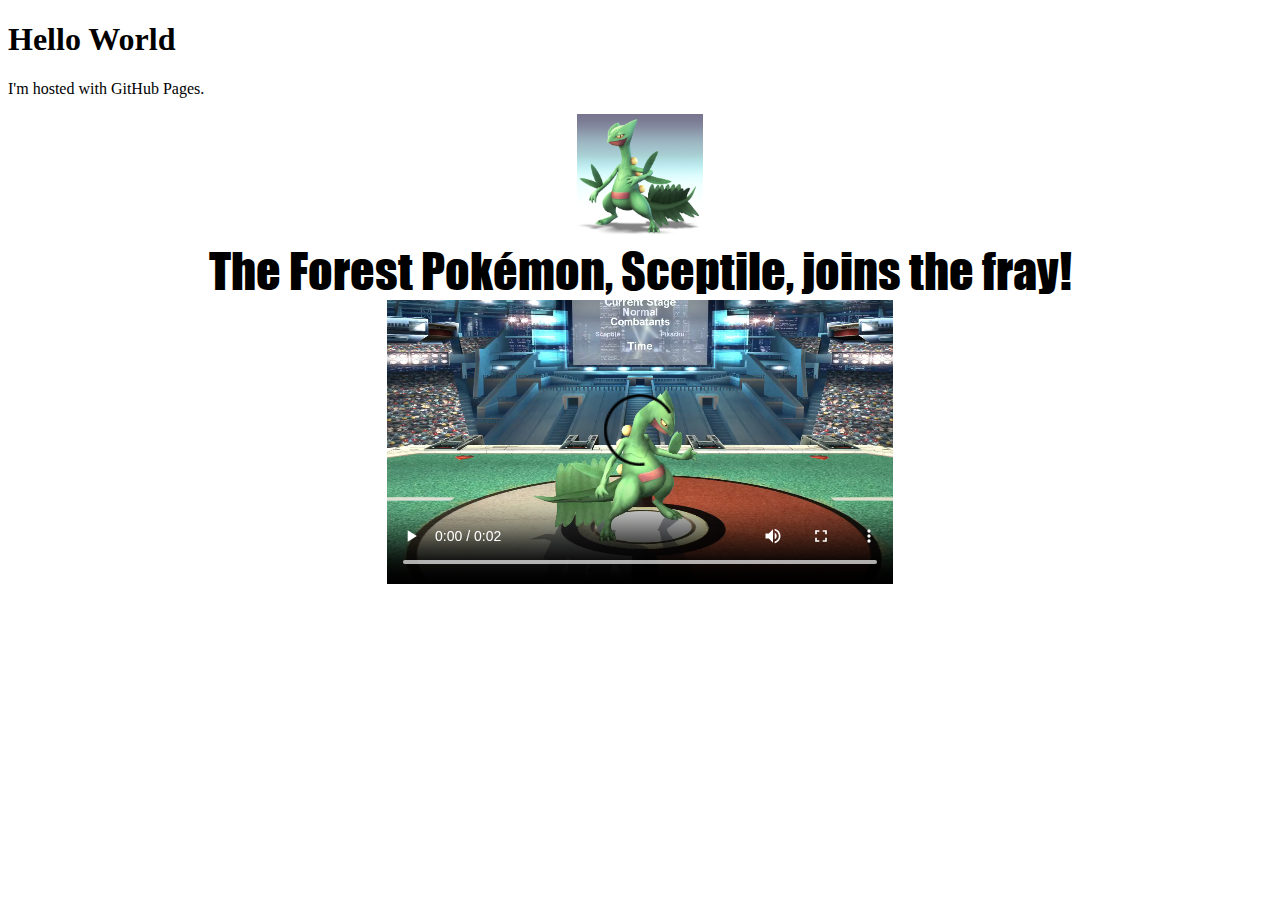
==== index.html @ 3893489d "Image overflow test" ====
<!DOCTYPE html>
<html>
<head>
	<link rel="stylesheet" href="style.css" />
</head>
<body>
<h1>Hello World</h1>
<p>I'm hosted with GitHub Pages.</p>

<img src="Resources/Images/Sceptile Render.png" width="10%" class="center">

<div style="text-align: center;">
	<Font1>The Forest Pokémon, Sceptile, joins the fray!</Font1>
</div>

<video controls loop>
  <source src="Resources/Videos/Idle.mp4" type="video/mp4">
</video>

</body>
</html>
---- style.css ----
@font-face {
	font-family: "Impact";
	src: url("Resources/Fonts/impact.ttf") format("truetype");
}

Font1 {
	font-family: "Impact";
	font-size: 3em;
}

.center {
  display: block;
  margin-left: auto;
  margin-right: auto;
}

video {
  display: block;
  margin: 0 auto;
  width: 40%;
}
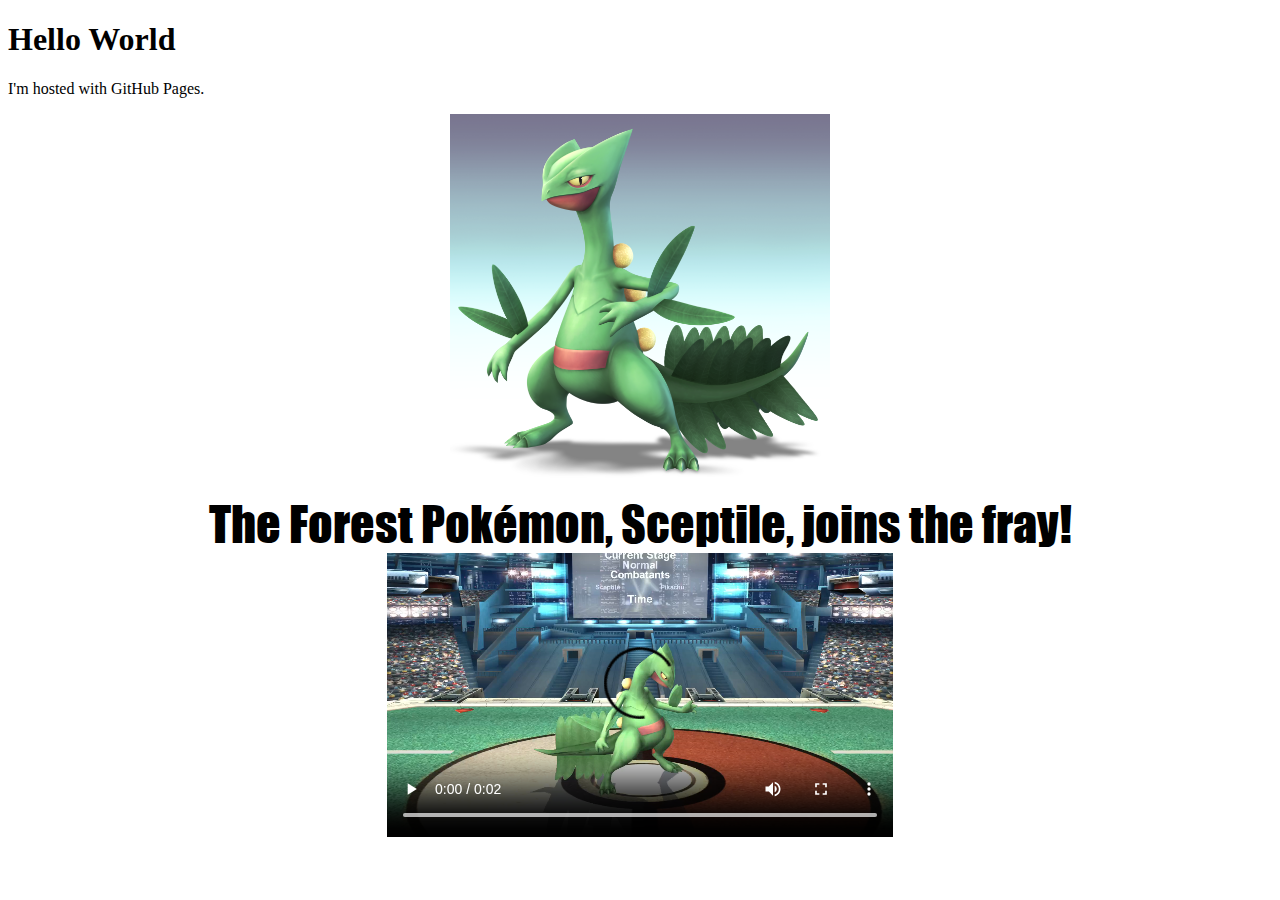
==== commit 03fdeef1: "Revert overflow fix test, will address later." ====
--- a/index.html
+++ b/index.html
@@ -7,7 +7,7 @@
 <h1>Hello World</h1>
 <p>I'm hosted with GitHub Pages.</p>
 
-<img src="Resources/Images/Sceptile Render.png" width="10%" class="center">
+<img src="Resources/Images/Sceptile Render.png" width="30%" class="center">
 
 <div style="text-align: center;">
 	<Font1>The Forest Pokémon, Sceptile, joins the fray!</Font1>
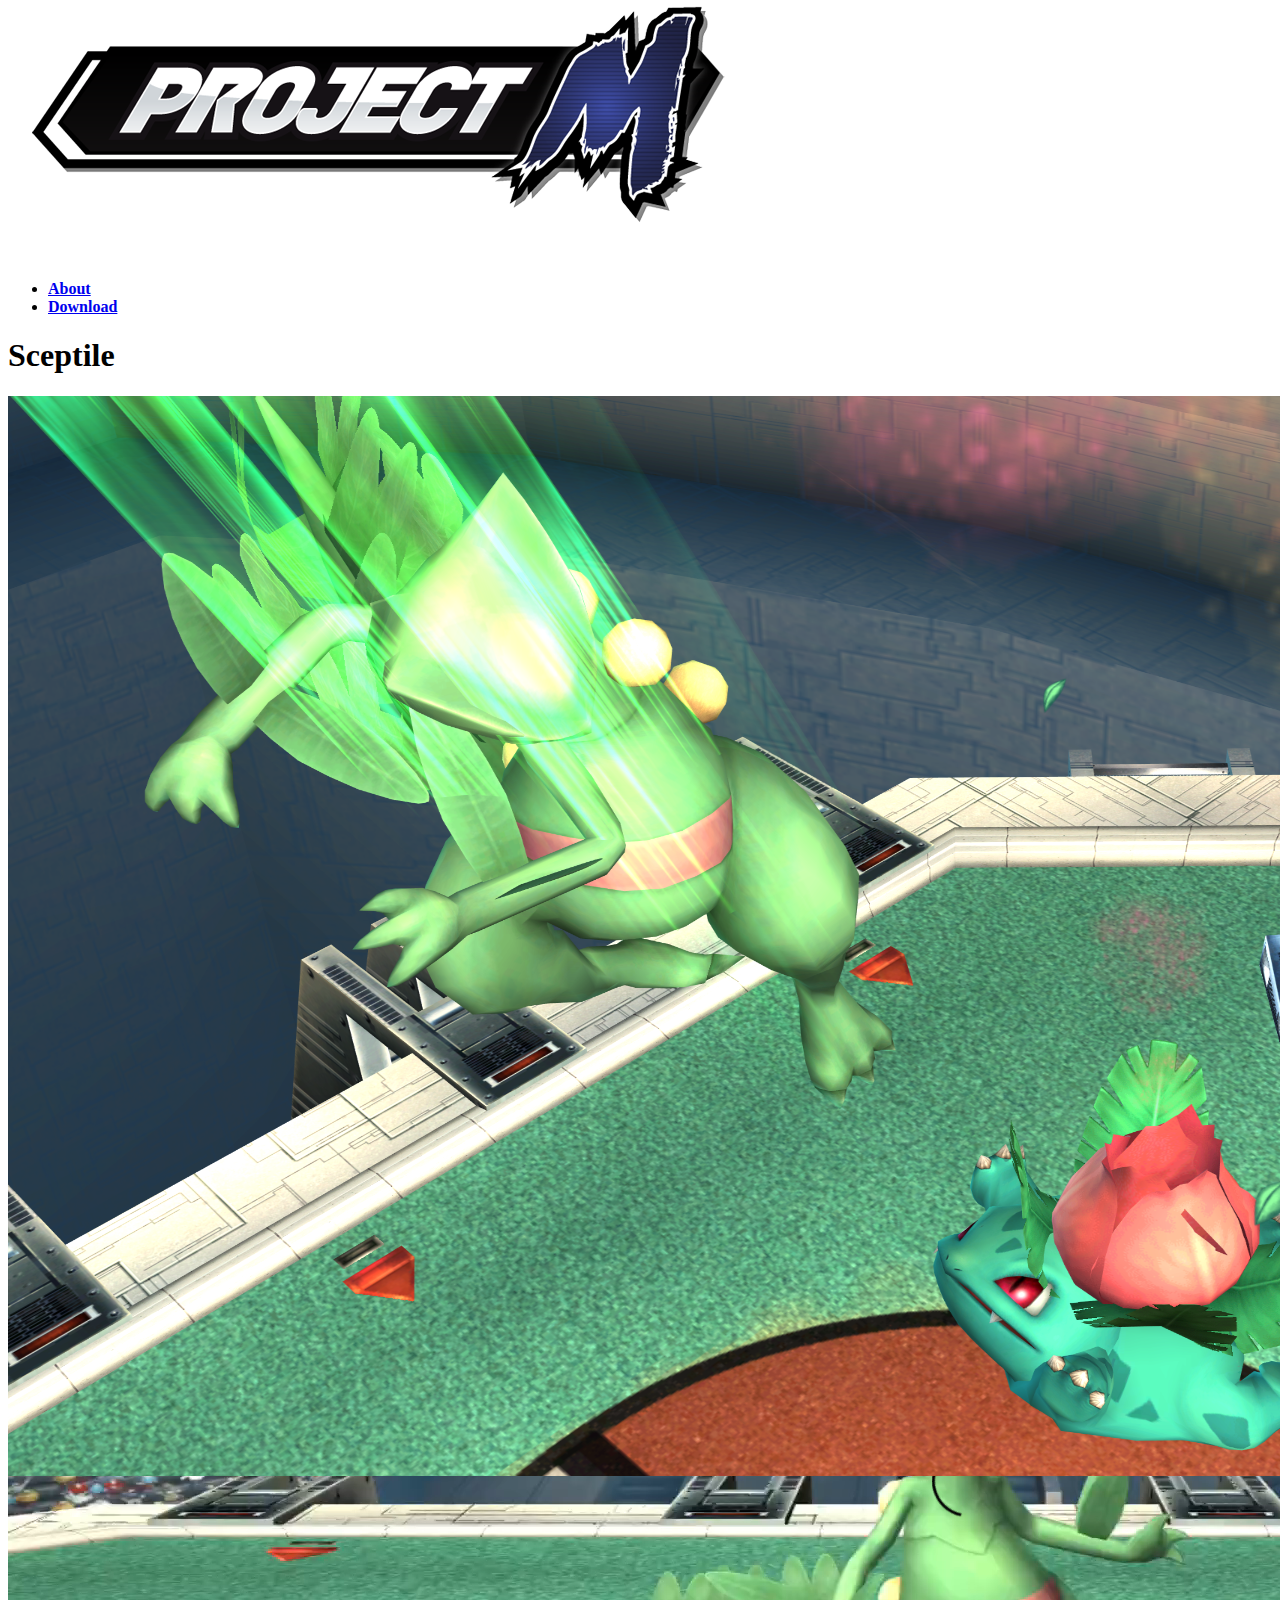
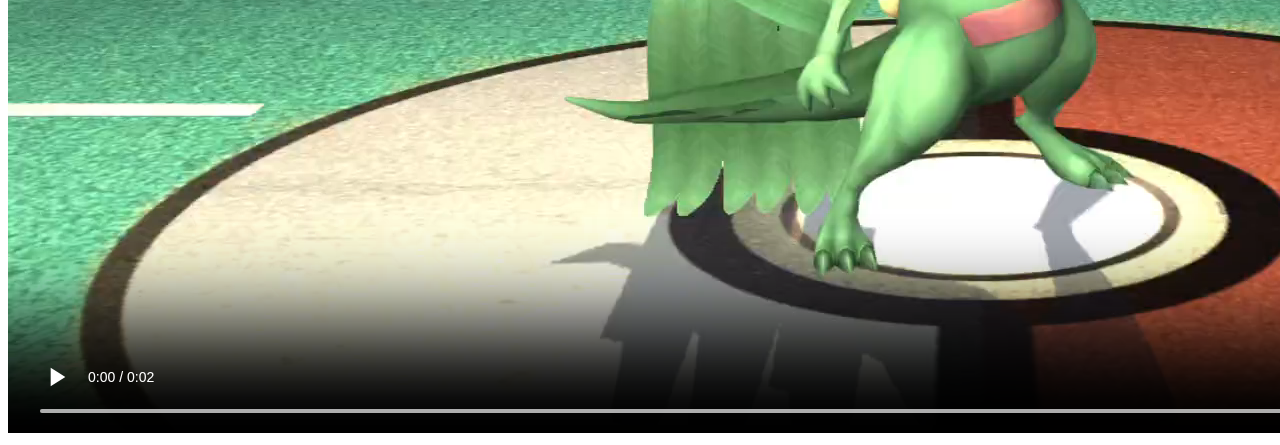
==== commit ff130db4: "Progress. Pushing to check background stuff." ====
--- a/index.html
+++ b/index.html
@@ -1,21 +1,77 @@
 <!DOCTYPE html>
 <html>
 <head>
-	<link rel="stylesheet" href="style.css" />
+	<!-- Sets webpage title + tab icon. -->
+	<title>Project+Ex - Sceptile</title>
+	<link rel="icon" type="image/png" href="Resources/Images/fav-icon.png">
+
+	<!-- Scripts to make certain things work. -->
+	<link rel="stylesheet" href="Resources/style.css" />
+	<script src="Resources/jquery.js.download"></script>
+	<script src="Resources/jquery.cycle.lite.js.download"></script>
 </head>
 <body>
-<h1>Hello World</h1>
-<p>I'm hosted with GitHub Pages.</p>
+<style type="text/css">
+body {
+  margin-top:0 !important;
+  padding-top:0 !important;
+  /*min-width:800px !important;*/
+}
+a{ font-weight:700!important; }
+p{ font-size:1.1rem; line-height:1.3rem; }
+footer p{ font-size:0.85rem!important; }
+</style>
 
-<img src="Resources/Images/Sceptile Render.png" width="30%" class="center">
+	<header style="background-image:url('new.jpg'); background-size:cover;">
+		<div class="logo"><a style="width: 940px;" href="https://KingJigglypuff.github.io/index.html"><img src="Resources/Images/logo2.png" alt="Project+"></a></div>
+	</header><div class="menu_div">
+	<nav class="menu container_12">
+	  <ul>
+				<li><a class="active" href="https://projectmridley.github.io/ridley/index.html">About</a></li>
+				<li><a href="https://projectmridley.github.io/ridley/download.html">Download</a></li>
+			  </ul>
+	</nav>
 
-<div style="text-align: center;">
-	<Font1>The Forest Pokémon, Sceptile, joins the fray!</Font1>
+</div>
+<div class="main" style="background-image:url('mosaic-background-pattern.ffaa776b.webp'); background-size:cover;">
+
+	<div class="container_12">
+	
+		
+		<article class="content char_page grid_12">
+			<h1>Sceptile</h1>
+			<section>
+				<!-- Image sequence for slideshow. -->
+				<div style="margin-top:10px;" id="slideshow0" class="char_slides">
+				
+<img src="Resources/Images/Sceptile Overview 1.png" style="position: absolute; top: 0px; z-index: 3; opacity: 1; display: block;">
+<img src="Resources/Images/Sceptile Overview 2.png" style="position: absolute; top: 0px; z-index: 2; display: none; opacity: 0;">
+<img src="Resources/Images/Sceptile Overview 3.png" style="position: absolute; top: 0px; z-index: 1; display: none; opacity: 0;">
 </div>
 
-<video controls loop>
+<!-- Main render image + Character name (custom font referenced in style.css). -->
+<img src="Resources/Images/Sceptile Render - Glow.png" width="30%" class="center">
+<div style="text-align: center;">
+	<p style="color:white;"><Font1>Sceptile</Font1></p>
+</div>
+
+<!-- Overview text. -->
+<h1 style="margin-top:10px; color:white;">OVERVIEW</h1>
+
+<p style="margin-top:20px; color:white;">The Forest Pokémon, Sceptile, joins the fray! Adding some much needed representation from the Hoenn region, this Pokémon slices through the competition with its swift movements and tree-cutting blades!</p>
+
+<video controls loop class="video">
   <source src="Resources/Videos/Idle.mp4" type="video/mp4">
 </video>
 
+<!-- Slideshow script (requires both jquery files to work). -->
+		<script type="text/javascript">
+			$(document).ready(function() {
+				$("[id^=slideshow]").cycle({
+					fx: 'fade' // choose your transition type, ex: fade, scrollUp, shuffle, etc...
+				});
+			});
+		</script>		
+
 </body>
 </html>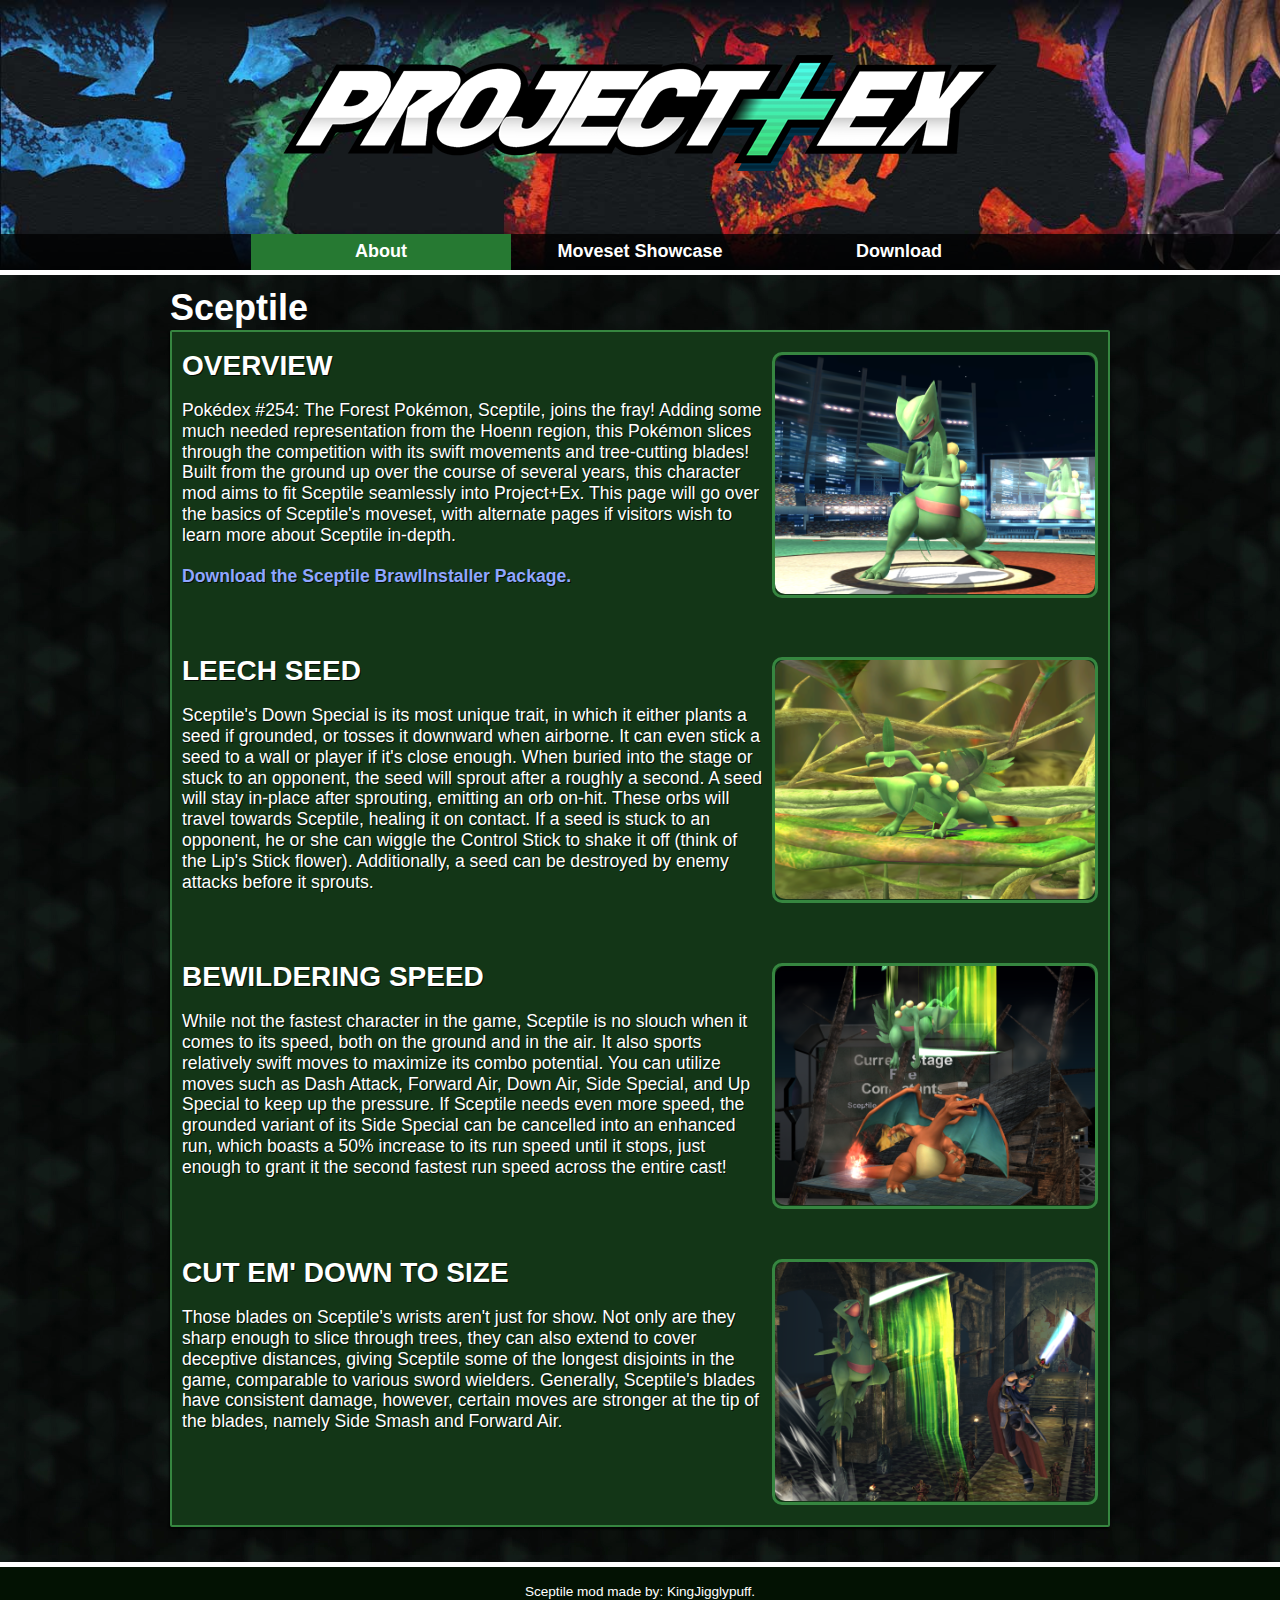
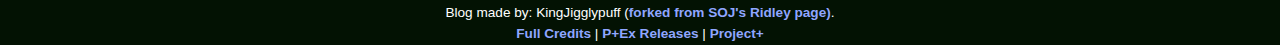
==== commit ee4fe6f0: "Tweaks + Images" ====
--- a/index.html
+++ b/index.html
@@ -1,15 +1,26 @@
 <!DOCTYPE html>
-<html>
-<head>
-	<!-- Sets webpage title + tab icon. -->
-	<title>Project+Ex - Sceptile</title>
-	<link rel="icon" type="image/png" href="Resources/Images/fav-icon.png">
+<html lang="en"><head><meta http-equiv="Content-Type" content="text/html; charset=UTF-8"><script type="text/javascript" async="" src="Resources/Scripts/ga.js.download"></script><script type="text/javascript" async="" src="Resources/Scripts/ga.js.download"></script><script type="text/javascript" async="" src="Resources/Scripts/ga.js.download"></script>
+<script type="text/javascript" src="Resources/Scripts/ait-client-rewrite.js.download" charset="utf8"></script>
+<script type="text/javascript" src="Resources/Scripts/wbhack.js.download" charset="utf-8"></script>
+<link rel="stylesheet" type="text/css" href="Resources/Scripts/banner-styles.css">
+<link rel="stylesheet" type="text/css" href="Resources/Scripts/iconochive.css">
 
-	<!-- Scripts to make certain things work. -->
-	<link rel="stylesheet" href="Resources/style.css" />
-	<script src="Resources/jquery.js.download"></script>
-	<script src="Resources/jquery.cycle.lite.js.download"></script>
-</head>
+  
+  <title>Project+Ex - Sceptile</title>
+  
+  <meta name="description" content="Project+Ex is an unofficial integration of the BrawlEx Engine into Project+.">
+  <meta name="keywords" content="smash bros, melee, brawl, competitive, fighter">
+  <meta name="robots" content="index, follow">
+
+  <link rel="icon" type="image/png" href="Resources/Images/fav-icon.png">
+  <link href="Resources/Scripts/styles.css" rel="stylesheet" type="text/css">
+  <link rel="stylesheet" href="Resources/Scripts/960.css">
+  <script src="Resources/Scripts/jquery.js.download"></script>
+  <script src="Resources/Scripts/jquery.cycle.lite.js.download"></script>
+  <script src="Resources/Scripts/chart.js.download"></script>
+  <link href="Resources/Scripts/css" rel="stylesheet" type="text/css">
+  </head>
+
 <body>
 <style type="text/css">
 body {
@@ -22,18 +33,20 @@
 footer p{ font-size:0.85rem!important; }
 </style>
 
-	<header style="background-image:url('new.jpg'); background-size:cover;">
-		<div class="logo"><a style="width: 940px;" href="https://KingJigglypuff.github.io/index.html"><img src="Resources/Images/logo2.png" alt="Project+"></a></div>
+	<header style="background-image:url('Resources/Images/new.jpg'); background-size:cover;">
+		<div class="logo"><a style="width: 940px;" href="index.html"><img src="Resources/Images/logo2.png" alt="Project+Ex"></a></div>
 	</header><div class="menu_div">
 	<nav class="menu container_12">
 	  <ul>
-				<li><a class="active" href="https://projectmridley.github.io/ridley/index.html">About</a></li>
-				<li><a href="https://projectmridley.github.io/ridley/download.html">Download</a></li>
+				<li><a class="active" href="index.html">About</a></li>
+				<li><a href="Sceptile/Moveset Showcase.html">Moveset Showcase</a></li>
+				<li><a href="Sceptile/Download.html">Download</a></li>
 			  </ul>
 	</nav>
 
 </div>
-<div class="main" style="background-image:url('mosaic-background-pattern.ffaa776b.webp'); background-size:cover;">
+
+<div class="main" style="background-image:url('Resources/Images/mosaic-background-pattern.ffaa776b.webp');">
 
 	<div class="container_12">
 	
@@ -41,37 +54,106 @@
 		<article class="content char_page grid_12">
 			<h1>Sceptile</h1>
 			<section>
-				<!-- Image sequence for slideshow. -->
 				<div style="margin-top:10px;" id="slideshow0" class="char_slides">
-				
-<img src="Resources/Images/Sceptile Overview 1.png" style="position: absolute; top: 0px; z-index: 3; opacity: 1; display: block;">
-<img src="Resources/Images/Sceptile Overview 2.png" style="position: absolute; top: 0px; z-index: 2; display: none; opacity: 0;">
-<img src="Resources/Images/Sceptile Overview 3.png" style="position: absolute; top: 0px; z-index: 1; display: none; opacity: 0;">
+
+<img src="Resources/Images/Sceptile Featured 1.png" style="position: absolute; top: 0px; z-index: 3; opacity: 0; display: none;">
+<img src="Resources/Images/Sceptile Featured 2.png" style="position: absolute; top: 0px; z-index: 2; opacity: 0; display: none;">
+<img src="Resources/Images/Sceptile Featured 3.png" style="position: absolute; top: 0px; z-index: 1; display: block; opacity: 1;">
 </div>
 
-<!-- Main render image + Character name (custom font referenced in style.css). -->
-<img src="Resources/Images/Sceptile Render - Glow.png" width="30%" class="center">
-<div style="text-align: center;">
-	<p style="color:white;"><Font1>Sceptile</Font1></p>
+<h1 style="margin-top:10px;">OVERVIEW</h1>
+
+<p style="margin-top:20px;">Pokédex #254: The Forest Pokémon, Sceptile, joins the fray! Adding some much needed representation from the Hoenn region, this Pokémon slices through the competition with its swift movements and tree-cutting blades! Built from the ground up over the course of several years, this character mod aims to fit Sceptile seamlessly into Project+Ex. This page will go over the basics of Sceptile's moveset, with alternate pages if visitors wish to learn more about Sceptile in-depth.</p>
+
+<p style="margin-top:20px;"><a href="Sceptile/Download.html">Download the Sceptile BrawlInstaller Package.</a></p>
+
+<p><br><clear></clear></p>
+
+<div style="margin-top:40px;" id="slideshow1" class="char_slides">
+<img src="Resources/Images/Sceptile Leech Seed 1.png" style="position: absolute; top: 0px; z-index: 7; opacity: 0; display: none;">
+<img src="Resources/Images/Sceptile Leech Seed 2.png" style="position: absolute; top: 0px; z-index: 6; display: none; opacity: 0;">
+<img src="Resources/Images/Sceptile Leech Seed 3.png" style="position: absolute; top: 0px; z-index: 5; display: none; opacity: 0;">
+<img src="Resources/Images/Sceptile Leech Seed 4.png" style="position: absolute; top: 0px; z-index: 4; display: block; opacity: 1;">
+<img src="Resources/Images/Sceptile Leech Seed 5.png" style="position: absolute; top: 0px; z-index: 3; display: none; opacity: 0;">
+<img src="Resources/Images/Sceptile Leech Seed 6.png" style="position: absolute; top: 0px; z-index: 2; display: none; opacity: 0;">
+<img src="Resources/Images/Sceptile Leech Seed 7.png" style="position: absolute; top: 0px; z-index: 1; display: none; opacity: 0;">
 </div>
 
-<!-- Overview text. -->
-<h1 style="margin-top:10px; color:white;">OVERVIEW</h1>
+<h1 style="margin-top:40px;">LEECH SEED</h1>
 
-<p style="margin-top:20px; color:white;">The Forest Pokémon, Sceptile, joins the fray! Adding some much needed representation from the Hoenn region, this Pokémon slices through the competition with its swift movements and tree-cutting blades!</p>
+<p style="margin-top:20px;">Sceptile's Down Special is its most unique trait, in which it either plants a seed if grounded, or tosses it downward when airborne. It can even stick a seed to a wall or player if it's close enough. When buried into the stage or stuck to an opponent, the seed will sprout after a roughly a second. A seed will stay in-place after sprouting, emitting an orb on-hit. These orbs will travel towards Sceptile, healing it on contact. If a seed is stuck to an opponent, he or she can wiggle the Control Stick to shake it off (think of the Lip's Stick flower). Additionally, a seed can be destroyed by enemy attacks before it sprouts.</p>
 
-<video controls loop class="video">
-  <source src="Resources/Videos/Idle.mp4" type="video/mp4">
-</video>
+<p><br><clear></clear></p>
 
-<!-- Slideshow script (requires both jquery files to work). -->
+<div style="margin-top:40px;" id="slideshow2" class="char_slides">
+<img src="Resources/Images/Sceptile Speed 1.png" style="position: absolute; top: 0px; z-index: 3; opacity: 1; display: block;">
+<img src="Resources/Images/Sceptile Speed 2.png" style="position: absolute; top: 0px; z-index: 2; display: none; opacity: 0;">
+<img src="Resources/Images/Sceptile Speed 3.png" style="position: absolute; top: 0px; z-index: 1; display: none; opacity: 0;">
+</div>
+
+<h1 style="margin-top:40px;">BEWILDERING SPEED</h1>
+
+<p style="margin-top:20px;">While not the fastest character in the game, Sceptile is no slouch when it comes to its speed, both on the ground and in the air. It also sports relatively swift moves to maximize its combo potential. You can utilize moves such as Dash Attack, Forward Air, Down Air, Side Special, and Up Special to keep up the pressure. If Sceptile needs even more speed, the grounded variant of its Side Special can be cancelled into an enhanced run, which boasts a 50% increase to its run speed until it stops, just enough to grant it the second fastest run speed across the entire cast!</p>
+
+<p><br><clear></clear></p>
+
+<div style="margin-top:40px;" id="slideshow3" class="char_slides">
+<img src="Resources/Images/Sceptile Blades 1.png" style="position: absolute; top: 0px; z-index: 3; opacity: 1; display: block;">
+<img src="Resources/Images/Sceptile Blades 2.png" style="position: absolute; top: 0px; z-index: 2; display: none; opacity: 0;">
+<img src="Resources/Images/Sceptile Blades 3.png" style="position: absolute; top: 0px; z-index: 1; display: none; opacity: 0;">
+</div>
+
+<h1 style="margin-top:40px;">CUT EM' DOWN TO SIZE</h1>
+
+<p style="margin-top:20px;">Those blades on Sceptile's wrists aren't just for show. Not only are they sharp enough to slice through trees, they can also extend to cover deceptive distances, giving Sceptile some of the longest disjoints in the game, comparable to various sword wielders. Generally, Sceptile's blades have consistent damage, however, certain moves are stronger at the tip of the blades, namely Side Smash and Forward Air.</p>
+
+<p><clear></clear></p>
+			</section>
+		</article>
+						
 		<script type="text/javascript">
 			$(document).ready(function() {
 				$("[id^=slideshow]").cycle({
 					fx: 'fade' // choose your transition type, ex: fade, scrollUp, shuffle, etc...
 				});
 			});
-		</script>		
+		</script>
+		
+		<script type="text/javascript">		
+	$(document).ready(function(){
+		if(localStorage.scrollPos) {
+			$("html").scrollTop(localStorage.scrollPos);
+			$("body").scrollTop(localStorage.scrollPos);
+		}
+	
+		$(window).unload(function(){
+			if(typeof(Storage)!=="undefined") {
+				localStorage.scrollPos = $(window).scrollTop();	
+			}
+		})
+	})
+</script>		
+	</div>
 
-</body>
-</html>+</div>
+
+  <script type="text/javascript">
+	$(document).ready(function(){
+		$('.collapse').hide();
+	});
+
+	$('.change_icon').click(function(e) {
+	      $( this ).siblings('.collapse').toggle();
+	});
+
+        $('.change_title').click(function(e) {
+	      $( this ).siblings('.collapse').toggle();
+	});
+	</script>
+  
+  <footer>
+    <p>Sceptile mod made by: KingJigglypuff.</p>
+    <p>Blog made by: KingJigglypuff (<a href="https://projectmridley.github.io/ridley/">forked from SOJ's Ridley page)</a>.</p>
+    <p><a href="https://docs.google.com/document/d/1YK_gjA9iwin7wm3id73UZFfC294i-anPDKL77J8yCiw/edit?usp=sharing">Full Credits</a> | <a href="https://github.com/KingJigglypuff/project-plus-ex/releases">P+Ex Releases</a> | <a href="https://projectplusgame.com/">Project+</a></p>
+  </footer>
+</body></html>--- a/Resources/Scripts/banner-styles.css
+++ b/Resources/Scripts/banner-styles.css
@@ -0,0 +1,369 @@
+@import 'record.css'; /* for SPN1 */
+
+#wm-ipp {
+  min-height:65px;
+  left:0;
+  top:0;
+  padding:0;
+  margin:0;
+  border-radius:0;
+  background-color:transparent;
+  font-size:11px;
+}
+#wm-ipp * {
+  font-family:Lucida Grande, Helvetica, Arial, sans-serif;
+  font-size:12px;
+  line-height:1.2;
+  letter-spacing:0;
+  width:auto;
+  height:auto;
+  max-width:none;
+  max-height:none;
+  min-width:0;
+  min-height:0;
+  outline:none;
+  float:none;
+  text-align:left;
+  border:none;
+  color: #000;
+  text-indent: 0;
+  position: initial;
+  background: none;
+}
+#wm-ipp div {
+  display: block;
+}
+#wm-ipp div, #wm-ipp tr, #wm-ipp td, #wm-ipp a, #wm-ipp form {
+  padding:0;
+  margin:0;
+  border:none;
+  border-radius:0;
+  background-color:transparent;
+  background-image:none;
+  z-index:2147483640;
+  height:auto;
+}
+#wm-ipp table {
+  border:none;
+  border-collapse:collapse;
+  margin:0;
+  padding:0;
+  width:auto;
+  font-size:inherit;
+}
+#wm-ipp form input {
+  padding:1px !important;
+  height:auto;
+  display:inline;
+  margin:0;
+  color: #000;
+  background: none #fff;
+  border: 1px solid #666;
+}
+#wm-ipp form input[type=submit] {
+  padding:0 8px !important;
+  margin:1px 0 1px 5px !important;
+  width:auto !important;
+  border: 1px solid #000 !important;
+  background: #fff !important;
+  color: #000 !important;
+}
+#wm-ipp a {
+  display: inline;
+}    
+#wm-ipp a:hover{
+  text-decoration:underline;
+}
+#wm-ipp a.wm-btn:hover {
+  text-decoration:none;
+  color:#ff0 !important;
+}
+#wm-ipp a.wm-btn:hover span {
+  color:#ff0 !important;
+}
+#wm-ipp #wm-ipp-inside {
+  margin: 0 6px;
+  border:5px solid #000;
+  border-top:none;
+  background-color:rgba(255,255,255,0.9);
+  -moz-box-shadow:1px 1px 4px #333;
+  -webkit-box-shadow:1px 1px 4px #333;
+  box-shadow:1px 1px 4px #333;
+  border-radius:0 0 8px 8px;
+}
+/* selectors are intentionally verbose to ensure priority */
+#wm-ipp #wm-logo {
+  padding:0 10px;
+  vertical-align:middle;
+  min-width:110px;
+  width:15%;
+}
+#wm-ipp table tr::before, #wm-ipp table tr::after {
+  margin: 0;
+  height: auto;
+}
+#wm-ipp table.c {
+  vertical-align:top;
+  margin-left: 4px;
+}
+#wm-ipp table.c td {
+  border:none !important;
+}
+#wm-ipp .c td.u {
+  padding:3px 0 !important;
+  text-align:center;
+}
+#wm-ipp .c td.n {
+  padding:0 0 0 5px !important;
+  vertical-align: bottom;
+}
+#wm-ipp .c td.n a {
+  text-decoration:none;
+  color:#33f;
+  font-weight:bold;
+}
+#wm-ipp .c td.n td.b {
+  padding:0 6px 0 0 !important;
+  text-align:right !important;
+  overflow:visible;
+  white-space:nowrap;
+  color:#99a;
+  vertical-align:middle;
+}
+#wm-ipp .c td.n tr.y td.b {
+  padding:0 6px 2px 0 !important;
+}
+#wm-ipp .c td.n td.c {
+  background:#000;
+  color:#ff0;
+  font-weight:bold;
+  padding:0 !important;
+  text-align:center;
+}
+#wm-ipp.hi .c td.n td.c {
+  color:#ec008c;
+}
+#wm-ipp .c td.n td.f {
+  padding:0 0 0 6px !important;
+  text-align:left !important;
+  overflow:visible;
+  white-space:nowrap;
+  color:#99a;
+  vertical-align:middle;
+}
+#wm-ipp .c td.n tr.m td {
+  text-transform:uppercase;
+  white-space:nowrap;
+  padding:2px 0;
+}
+#wm-ipp .c td.s {
+  padding:0 5px 0 0 !important;
+  text-align:center;
+  vertical-align:bottom;
+}
+#wm-ipp #wm-nav-captures {
+  white-space: nowrap;
+}
+#wm-ipp .c td.s a.t {
+  color:#33f;
+  font-weight:bold;
+  line-height: 1.8;
+}
+#wm-ipp .c td.s div.r {
+  color: #666;
+  font-size:9px;
+  white-space:nowrap;
+}
+#wm-ipp .c td.k {
+  vertical-align:bottom;
+  padding-bottom:2px;
+}
+#wm-ipp .c td.s {
+  padding:0 5px 2px 0 !important;
+}
+#wm-ipp td#displayMonthEl {
+  padding: 2px 0 !important;
+}
+#wm-ipp td#displayYearEl {
+  padding: 0 0 2px 0 !important;
+}
+
+div#wm-ipp-sparkline {
+  position:relative;/* for positioning markers */
+  white-space:nowrap;
+  background-color:#fff;
+  cursor:pointer;
+  line-height:0.9;
+}
+#sparklineImgId, #wm-sparkline-canvas {
+  position:relative;
+  z-index:9012;
+  max-width:none;
+}
+#wm-ipp-sparkline div.yt {
+  position:absolute;
+  z-index:9010 !important;
+  background-color:#ff0 !important;
+}
+#wm-ipp-sparkline div.mt {
+  position:absolute;
+  z-index:9013 !important;
+  background-color:#ec008c !important;
+}  
+#wm-ipp .r {
+  position:relative;
+}
+#wm-ipp .r a {
+  color:#33f;
+  border:none;
+  position:relative;
+  background-color:transparent;
+  background-repeat:no-repeat !important;
+  background-position:100% 100% !important;
+  text-decoration: none;
+}
+#wm-ipp #wm-capinfo .c-logo {
+  display:block;
+  float:left;
+  margin-right:3px;
+  width:90px;
+  min-height:90px;
+  max-height: 290px;
+  border-radius:45px;
+  overflow:hidden;
+  background-position:50%;
+  background-size:auto 90px;
+  box-shadow: 0 0 2px 2px rgba(208,208,208,128) inset;
+}
+#wm-ipp #wm-capinfo .c-logo span {
+  display:inline-block;
+}
+#wm-ipp #wm-capinfo .c-logo img {
+  height:90px;
+  position:relative;
+  left:-50%;
+}
+#wm-ipp #wm-capinfo .wm-title {
+  font-size:130%;
+}
+#wm-ipp #wm-capinfo a.wm-selector {
+  display:inline-block;
+  color: #aaa;
+  text-decoration:none !important;
+  padding: 2px 8px;
+}
+#wm-ipp #wm-capinfo a.wm-selector.selected {
+  background-color:#666;
+}
+#wm-ipp #wm-capinfo a.wm-selector:hover {
+  color: #fff;
+}
+#wm-ipp #wm-expand {
+  right: 1px;
+  bottom: -1px;
+  color: #ffffff;
+  background-color: #666 !important;
+  padding:0 5px 0 3px !important;
+  border-radius: 3px 3px 0 0 !important;
+}
+#wm-ipp #wm-expand span {
+  color: #ffffff;
+}
+#wm-ipp #wm-expand #wm-expand-icon {
+  display: inline-block;
+  transition: transform 0.5s;
+  transform-origin: 50% 45%;
+}
+#wm-ipp #wm-expand.wm-open #wm-expand-icon {
+  transform: rotate(180deg);
+}
+#wm-ipp #wmtb {
+  text-align:right;
+}
+#wm-ipp #wmtb #wmtbURL {
+  width: calc(100% - 45px);
+}
+#wm-ipp #wm-graph-anchor {
+  border-right:1px solid #ccc;
+}
+/* time coherence */
+html.wb-highlight {
+  box-shadow: inset 0 0 0 3px #a50e3a !important;
+}    
+.wb-highlight {
+  outline: 3px solid #a50e3a !important;
+}
+
+@media (min-width:946px) {
+#wm-ipp #wm-graph-anchor {
+  display:block !important;
+}
+}
+@media (max-width:945px) {
+#wm-ipp #wm-graph-anchor {
+  display:none !important;
+}
+#wm-ipp table.c {
+  width: 85%;
+  width: calc(100% - 131px);
+}
+}
+@media (max-width:1096px) {
+#wm-logo {
+  display:none !important;
+}
+}
+
+#wm-btns>#wm-save-snapshot-open {
+  margin-right: 7px;
+  top: -6px;
+}
+
+#wm-btns>#wm-sign-in {
+  box-sizing: content-box;
+  display: none;
+  margin-right: 7px;
+  top: -8px;
+
+  /*
+  round border around sign in button
+  */
+  border: 2px #000 solid;
+  border-radius: 14px;
+  padding-right: 2px;
+  padding-bottom: 2px;
+  width: 11px;
+  height: 11px;
+}
+
+#wm-btns>#wm-sign-in>.iconochive-person {
+  font-size: 12.5px;
+}
+
+#wm-save-snapshot-open > .iconochive-web {
+  color:#000;
+  font-size:160%;
+}
+
+#wm-btns>#wm-save-snapshot-in-progress {
+  display: none;
+  font-size:160%;
+  opacity: 0.5;
+  position: relative;
+  margin-right: 7px;
+  top: -5px;
+}
+
+#wm-btns>#wm-save-snapshot-success {
+  display: none;
+  color: green;
+  position: relative;
+  top: -7px;
+}
+
+#wm-btns>#wm-save-snapshot-fail {
+  display: none;
+  color: red;
+  position: relative;
+  top: -7px;
+}
--- a/Resources/Scripts/iconochive.css
+++ b/Resources/Scripts/iconochive.css
@@ -0,0 +1,116 @@
+@font-face{font-family:'Iconochive-Regular';src:url('https://archive.org/includes/fonts/Iconochive-Regular.eot?-ccsheb');src:url('https://archive.org/includes/fonts/Iconochive-Regular.eot?#iefix-ccsheb') format('embedded-opentype'),url('https://archive.org/includes/fonts/Iconochive-Regular.woff?-ccsheb') format('woff'),url('https://archive.org/includes/fonts/Iconochive-Regular.ttf?-ccsheb') format('truetype'),url('https://archive.org/includes/fonts/Iconochive-Regular.svg?-ccsheb#Iconochive-Regular') format('svg');font-weight:normal;font-style:normal}
+[class^="iconochive-"],[class*=" iconochive-"]{font-family:'Iconochive-Regular'!important;speak:none;font-style:normal;font-weight:normal;font-variant:normal;text-transform:none;line-height:1;-webkit-font-smoothing:antialiased;-moz-osx-font-smoothing:grayscale}
+.iconochive-Uplevel:before{content:"\21b5"}
+.iconochive-exit:before{content:"\1f6a3"}
+.iconochive-beta:before{content:"\3b2"}
+.iconochive-logo:before{content:"\1f3db"}
+.iconochive-audio:before{content:"\1f568"}
+.iconochive-movies:before{content:"\1f39e"}
+.iconochive-software:before{content:"\1f4be"}
+.iconochive-texts:before{content:"\1f56e"}
+.iconochive-etree:before{content:"\1f3a4"}
+.iconochive-image:before{content:"\1f5bc"}
+.iconochive-web:before{content:"\1f5d4"}
+.iconochive-collection:before{content:"\2211"}
+.iconochive-folder:before{content:"\1f4c2"}
+.iconochive-data:before{content:"\1f5c3"}
+.iconochive-tv:before{content:"\1f4fa"}
+.iconochive-article:before{content:"\1f5cf"}
+.iconochive-question:before{content:"\2370"}
+.iconochive-question-dark:before{content:"\3f"}
+.iconochive-info:before{content:"\69"}
+.iconochive-info-small:before{content:"\24d8"}
+.iconochive-comment:before{content:"\1f5e9"}
+.iconochive-comments:before{content:"\1f5ea"}
+.iconochive-person:before{content:"\1f464"}
+.iconochive-people:before{content:"\1f465"}
+.iconochive-eye:before{content:"\1f441"}
+.iconochive-rss:before{content:"\221e"}
+.iconochive-time:before{content:"\1f551"}
+.iconochive-quote:before{content:"\275d"}
+.iconochive-disc:before{content:"\1f4bf"}
+.iconochive-tv-commercial:before{content:"\1f4b0"}
+.iconochive-search:before{content:"\1f50d"}
+.iconochive-search-star:before{content:"\273d"}
+.iconochive-tiles:before{content:"\229e"}
+.iconochive-list:before{content:"\21f6"}
+.iconochive-list-bulleted:before{content:"\2317"}
+.iconochive-latest:before{content:"\2208"}
+.iconochive-left:before{content:"\2c2"}
+.iconochive-right:before{content:"\2c3"}
+.iconochive-left-solid:before{content:"\25c2"}
+.iconochive-right-solid:before{content:"\25b8"}
+.iconochive-up-solid:before{content:"\25b4"}
+.iconochive-down-solid:before{content:"\25be"}
+.iconochive-dot:before{content:"\23e4"}
+.iconochive-dots:before{content:"\25a6"}
+.iconochive-columns:before{content:"\25af"}
+.iconochive-sort:before{content:"\21d5"}
+.iconochive-atoz:before{content:"\1f524"}
+.iconochive-ztoa:before{content:"\1f525"}
+.iconochive-upload:before{content:"\1f4e4"}
+.iconochive-download:before{content:"\1f4e5"}
+.iconochive-favorite:before{content:"\2605"}
+.iconochive-heart:before{content:"\2665"}
+.iconochive-play:before{content:"\25b6"}
+.iconochive-play-framed:before{content:"\1f3ac"}
+.iconochive-fullscreen:before{content:"\26f6"}
+.iconochive-mute:before{content:"\1f507"}
+.iconochive-unmute:before{content:"\1f50a"}
+.iconochive-share:before{content:"\1f381"}
+.iconochive-edit:before{content:"\270e"}
+.iconochive-reedit:before{content:"\2710"}
+.iconochive-gear:before{content:"\2699"}
+.iconochive-remove-circle:before{content:"\274e"}
+.iconochive-plus-circle:before{content:"\1f5d6"}
+.iconochive-minus-circle:before{content:"\1f5d5"}
+.iconochive-x:before{content:"\1f5d9"}
+.iconochive-fork:before{content:"\22d4"}
+.iconochive-trash:before{content:"\1f5d1"}
+.iconochive-warning:before{content:"\26a0"}
+.iconochive-flash:before{content:"\1f5f2"}
+.iconochive-world:before{content:"\1f5fa"}
+.iconochive-lock:before{content:"\1f512"}
+.iconochive-unlock:before{content:"\1f513"}
+.iconochive-twitter:before{content:"\1f426"}
+.iconochive-facebook:before{content:"\66"}
+.iconochive-googleplus:before{content:"\67"}
+.iconochive-reddit:before{content:"\1f47d"}
+.iconochive-tumblr:before{content:"\54"}
+.iconochive-pinterest:before{content:"\1d4df"}
+.iconochive-popcorn:before{content:"\1f4a5"}
+.iconochive-email:before{content:"\1f4e7"}
+.iconochive-embed:before{content:"\1f517"}
+.iconochive-gamepad:before{content:"\1f579"}
+.iconochive-Zoom_In:before{content:"\2b"}
+.iconochive-Zoom_Out:before{content:"\2d"}
+.iconochive-RSS:before{content:"\1f4e8"}
+.iconochive-Light_Bulb:before{content:"\1f4a1"}
+.iconochive-Add:before{content:"\2295"}
+.iconochive-Tab_Activity:before{content:"\2318"}
+.iconochive-Forward:before{content:"\23e9"}
+.iconochive-Backward:before{content:"\23ea"}
+.iconochive-No_Audio:before{content:"\1f508"}
+.iconochive-Pause:before{content:"\23f8"}
+.iconochive-No_Favorite:before{content:"\2606"}
+.iconochive-Unike:before{content:"\2661"}
+.iconochive-Song:before{content:"\266b"}
+.iconochive-No_Flag:before{content:"\2690"}
+.iconochive-Flag:before{content:"\2691"}
+.iconochive-Done:before{content:"\2713"}
+.iconochive-Check:before{content:"\2714"}
+.iconochive-Refresh:before{content:"\27f3"}
+.iconochive-Headphones:before{content:"\1f3a7"}
+.iconochive-Chart:before{content:"\1f4c8"}
+.iconochive-Bookmark:before{content:"\1f4d1"}
+.iconochive-Documents:before{content:"\1f4da"}
+.iconochive-Newspaper:before{content:"\1f4f0"}
+.iconochive-Podcast:before{content:"\1f4f6"}
+.iconochive-Radio:before{content:"\1f4fb"}
+.iconochive-Cassette:before{content:"\1f4fc"}
+.iconochive-Shuffle:before{content:"\1f500"}
+.iconochive-Loop:before{content:"\1f501"}
+.iconochive-Low_Audio:before{content:"\1f509"}
+.iconochive-First:before{content:"\1f396"}
+.iconochive-Invisible:before{content:"\1f576"}
+.iconochive-Computer:before{content:"\1f5b3"}
--- a/Resources/Scripts/styles.css
+++ b/Resources/Scripts/styles.css
@@ -0,0 +1,204 @@
+html, body, div, span, applet, object, iframe,
+h1, h2, h3, h4, h5, h6, p, blockquote, pre,
+a, abbr, acronym, address, big, cite, code,
+del, dfn, em, img, ins, kbd, q, s, samp,
+small, strike, strong, sub, sup, tt, var,
+b, u, i, center,
+dl, dt, dd, ol, ul, li,
+fieldset, form, label, legend,
+table, caption, tbody, tfoot, thead, tr, th, td,
+article, aside, canvas, details, embed, 
+figure, figcaption, footer, header, hgroup, 
+menu, nav, output, ruby, section, summary,
+time, mark, audio, video {
+	margin: 0;
+	padding: 0;
+	border: 0;
+	font-size: 100%;
+	font: inherit;
+	vertical-align: baseline;
+}
+
+body {
+  font-family: Helvetica, Arial, sans-serif;
+  font-size: 14px;
+  line-height: 18px;
+  background: #031203;
+  color: #fff;
+  margin: 0px;
+}
+
+a {
+  color: #8fa6ff;
+  text-decoration: none;
+}
+
+a,
+a:hover,
+a:active,
+a:visited {
+  outline: 0px;
+}
+
+a:hover {
+  color: #bfcbfa;
+}
+
+img {
+  outline: 0;
+  border: 0;
+}
+
+clear {
+	display: block;
+	height: 10px;
+	clear: both;
+}
+
+hr {
+	border-color: #368640;
+}
+
+/* Header Block */
+
+header {
+	height: 270px;
+	width: 100%;
+	border-bottom: 5px solid white;
+}
+
+.logo {
+	position: absolute;
+	width: 100%;
+	text-align: center;
+}
+
+/* End Header Styles */
+
+
+/* Navigation Menu */
+
+.menu_div {
+	background: rgba(0, 0, 0, .75);
+	position: absolute;
+	top: 234px;
+	width: 100%;
+}
+
+nav.menu {
+	font-size: 18px;
+	text-align: center;
+}
+
+nav.menu li {
+	margin: 0px -3px;
+	display: inline-block;
+	width: 260px;
+}
+
+nav.menu li a {
+	font-family: 'Source Sans Pro', sans-serif;
+	padding-top: 8px;
+	height: 28px;
+	display: block;
+	width: 100%;
+	color: white;
+	-moz-transition: all .15s;
+    -webkit-transition: all .15s;
+    -o-transition: all .15s;
+    transition: all .15s;
+}
+
+nav.menu li a.active {
+	background: #267932;
+}
+
+nav.menu li a:hover {
+	background: #398A46;
+}
+
+/* End Navigation Styles */
+
+/* Content area */
+
+.main {
+	padding: 15px 0px;
+	border-bottom: 5px solid white;
+}
+
+.content {
+	margin-bottom: 10px;
+}
+
+.content h1 {
+	font-family: 'Source Sans Pro', sans-serif;
+	font-size: 36px;
+	color: white;
+	font-weight: bold;
+	margin-bottom: 4px;
+	line-height: 1em;
+}
+
+.content section h1 {
+	margin: 12px 0px;
+	font-size: 28px;
+}
+
+.content section {
+	background: #133617;
+	border: 2px solid #368640;
+	margin-bottom: 10px;
+	padding: 10px;
+	-webkit-box-shadow: -1px 2px 2px rgba(0, 0, 0, 0.75);
+	-moz-box-shadow:    -1px 2px 2px rgba(0, 0, 0, 0.75);
+	box-shadow:         -1px 2px 2px rgba(0, 0, 0, 0.75);
+	text-shadow:         1px 1px 0px rgba(0, 0, 0, 0.75);
+	-webkit-border-radius: 2px;
+	-moz-border-radius: 2px;
+	border-radius: 2px;
+}
+
+.char_img, .char_slides {
+	width: 320px;
+	height: 240px;
+	float: right;
+	border: 3px solid #368640;
+	margin-left: 10px;
+	position: relative;
+	-webkit-border-radius: 10px;
+	-moz-border-radius: 10px;
+	border-radius: 10px;
+}
+
+.char_slides img {
+	position: absolute; 
+	top: 0px; 
+	width: 320px;
+	-webkit-border-radius: 10px;
+	-moz-border-radius: 10px;
+	border-radius: 10px;
+}
+
+/* End content styles */
+
+/* Footer styles */
+
+footer {
+	padding-top: 15px;
+	height: 50px;
+	text-align: center;
+}
+
+/* End Footer */
+
+/* Impact font */
+
+@font-face {
+	font-family: "Impact";
+	src: url("../Fonts/impact.ttf") format("truetype");
+}
+
+Font1 {
+	font-family: "Impact";
+	font-size: 4em;
+}--- a/Resources/Scripts/960.css
+++ b/Resources/Scripts/960.css
@@ -0,0 +1,675 @@
+/*
+  960 Grid System ~ Core CSS.
+  Learn more ~ http://960.gs/
+
+  Licensed under GPL and MIT.
+*/
+
+/*
+  Forces backgrounds to span full width,
+  even if there is horizontal scrolling.
+  Increase this if your layout is wider.
+
+  Note: IE6 works fine without this fix.
+*/
+
+body {
+  min-width: 960px;
+}
+
+/* `Container
+----------------------------------------------------------------------------------------------------*/
+
+.container_12,
+.container_16 {
+  position: relative;
+  margin-left: auto;
+  margin-right: auto;
+  width: 960px;
+}
+
+/* `Grid >> Global
+----------------------------------------------------------------------------------------------------*/
+
+.grid_1,
+.grid_2,
+.grid_3,
+.grid_4,
+.grid_5,
+.grid_6,
+.grid_7,
+.grid_8,
+.grid_9,
+.grid_10,
+.grid_11,
+.grid_12,
+.grid_13,
+.grid_14,
+.grid_15,
+.grid_16 {
+  display: inline;
+  float: left;
+  margin-left: 10px;
+  margin-right: 10px;
+}
+
+.push_1, .pull_1,
+.push_2, .pull_2,
+.push_3, .pull_3,
+.push_4, .pull_4,
+.push_5, .pull_5,
+.push_6, .pull_6,
+.push_7, .pull_7,
+.push_8, .pull_8,
+.push_9, .pull_9,
+.push_10, .pull_10,
+.push_11, .pull_11,
+.push_12, .pull_12,
+.push_13, .pull_13,
+.push_14, .pull_14,
+.push_15, .pull_15 {
+  position: relative;
+}
+
+.container_12 .grid_3,
+.container_16 .grid_4 {
+  width: 220px;
+}
+
+.container_12 .grid_6,
+.container_16 .grid_8 {
+  width: 460px;
+}
+
+.container_12 .grid_9,
+.container_16 .grid_12 {
+  width: 700px;
+}
+
+.container_12 .grid_12,
+.container_16 .grid_16 {
+  width: 940px;
+}
+
+/* `Grid >> Children (Alpha ~ First, Omega ~ Last)
+----------------------------------------------------------------------------------------------------*/
+
+.alpha {
+  margin-left: 0;
+}
+
+.omega {
+  margin-right: 0;
+}
+
+/* `Grid >> 12 Columns
+----------------------------------------------------------------------------------------------------*/
+
+.container_12 .grid_1 {
+  width: 60px;
+}
+
+.container_12 .grid_2 {
+  width: 140px;
+}
+
+.container_12 .grid_4 {
+  width: 300px;
+}
+
+.container_12 .grid_5 {
+  width: 380px;
+}
+
+.container_12 .grid_7 {
+  width: 540px;
+}
+
+.container_12 .grid_8 {
+  width: 620px;
+}
+
+.container_12 .grid_10 {
+  width: 780px;
+}
+
+.container_12 .grid_11 {
+  width: 860px;
+}
+
+/* `Grid >> 16 Columns
+----------------------------------------------------------------------------------------------------*/
+
+.container_16 .grid_1 {
+  width: 40px;
+}
+
+.container_16 .grid_2 {
+  width: 100px;
+}
+
+.container_16 .grid_3 {
+  width: 160px;
+}
+
+.container_16 .grid_5 {
+  width: 280px;
+}
+
+.container_16 .grid_6 {
+  width: 340px;
+}
+
+.container_16 .grid_7 {
+  width: 400px;
+}
+
+.container_16 .grid_9 {
+  width: 520px;
+}
+
+.container_16 .grid_10 {
+  width: 580px;
+}
+
+.container_16 .grid_11 {
+  width: 640px;
+}
+
+.container_16 .grid_13 {
+  width: 760px;
+}
+
+.container_16 .grid_14 {
+  width: 820px;
+}
+
+.container_16 .grid_15 {
+  width: 880px;
+}
+
+/* `Prefix Extra Space >> Global
+----------------------------------------------------------------------------------------------------*/
+
+.container_12 .prefix_3,
+.container_16 .prefix_4 {
+  padding-left: 240px;
+}
+
+.container_12 .prefix_6,
+.container_16 .prefix_8 {
+  padding-left: 480px;
+}
+
+.container_12 .prefix_9,
+.container_16 .prefix_12 {
+  padding-left: 720px;
+}
+
+/* `Prefix Extra Space >> 12 Columns
+----------------------------------------------------------------------------------------------------*/
+
+.container_12 .prefix_1 {
+  padding-left: 80px;
+}
+
+.container_12 .prefix_2 {
+  padding-left: 160px;
+}
+
+.container_12 .prefix_4 {
+  padding-left: 320px;
+}
+
+.container_12 .prefix_5 {
+  padding-left: 400px;
+}
+
+.container_12 .prefix_7 {
+  padding-left: 560px;
+}
+
+.container_12 .prefix_8 {
+  padding-left: 640px;
+}
+
+.container_12 .prefix_10 {
+  padding-left: 800px;
+}
+
+.container_12 .prefix_11 {
+  padding-left: 880px;
+}
+
+/* `Prefix Extra Space >> 16 Columns
+----------------------------------------------------------------------------------------------------*/
+
+.container_16 .prefix_1 {
+  padding-left: 60px;
+}
+
+.container_16 .prefix_2 {
+  padding-left: 120px;
+}
+
+.container_16 .prefix_3 {
+  padding-left: 180px;
+}
+
+.container_16 .prefix_5 {
+  padding-left: 300px;
+}
+
+.container_16 .prefix_6 {
+  padding-left: 360px;
+}
+
+.container_16 .prefix_7 {
+  padding-left: 420px;
+}
+
+.container_16 .prefix_9 {
+  padding-left: 540px;
+}
+
+.container_16 .prefix_10 {
+  padding-left: 600px;
+}
+
+.container_16 .prefix_11 {
+  padding-left: 660px;
+}
+
+.container_16 .prefix_13 {
+  padding-left: 780px;
+}
+
+.container_16 .prefix_14 {
+  padding-left: 840px;
+}
+
+.container_16 .prefix_15 {
+  padding-left: 900px;
+}
+
+/* `Suffix Extra Space >> Global
+----------------------------------------------------------------------------------------------------*/
+
+.container_12 .suffix_3,
+.container_16 .suffix_4 {
+  padding-right: 240px;
+}
+
+.container_12 .suffix_6,
+.container_16 .suffix_8 {
+  padding-right: 480px;
+}
+
+.container_12 .suffix_9,
+.container_16 .suffix_12 {
+  padding-right: 720px;
+}
+
+/* `Suffix Extra Space >> 12 Columns
+----------------------------------------------------------------------------------------------------*/
+
+.container_12 .suffix_1 {
+  padding-right: 80px;
+}
+
+.container_12 .suffix_2 {
+  padding-right: 160px;
+}
+
+.container_12 .suffix_4 {
+  padding-right: 320px;
+}
+
+.container_12 .suffix_5 {
+  padding-right: 400px;
+}
+
+.container_12 .suffix_7 {
+  padding-right: 560px;
+}
+
+.container_12 .suffix_8 {
+  padding-right: 640px;
+}
+
+.container_12 .suffix_10 {
+  padding-right: 800px;
+}
+
+.container_12 .suffix_11 {
+  padding-right: 880px;
+}
+
+/* `Suffix Extra Space >> 16 Columns
+----------------------------------------------------------------------------------------------------*/
+
+.container_16 .suffix_1 {
+  padding-right: 60px;
+}
+
+.container_16 .suffix_2 {
+  padding-right: 120px;
+}
+
+.container_16 .suffix_3 {
+  padding-right: 180px;
+}
+
+.container_16 .suffix_5 {
+  padding-right: 300px;
+}
+
+.container_16 .suffix_6 {
+  padding-right: 360px;
+}
+
+.container_16 .suffix_7 {
+  padding-right: 420px;
+}
+
+.container_16 .suffix_9 {
+  padding-right: 540px;
+}
+
+.container_16 .suffix_10 {
+  padding-right: 600px;
+}
+
+.container_16 .suffix_11 {
+  padding-right: 660px;
+}
+
+.container_16 .suffix_13 {
+  padding-right: 780px;
+}
+
+.container_16 .suffix_14 {
+  padding-right: 840px;
+}
+
+.container_16 .suffix_15 {
+  padding-right: 900px;
+}
+
+/* `Push Space >> Global
+----------------------------------------------------------------------------------------------------*/
+
+.container_12 .push_3,
+.container_16 .push_4 {
+  left: 240px;
+}
+
+.container_12 .push_6,
+.container_16 .push_8 {
+  left: 480px;
+}
+
+.container_12 .push_9,
+.container_16 .push_12 {
+  left: 720px;
+}
+
+/* `Push Space >> 12 Columns
+----------------------------------------------------------------------------------------------------*/
+
+.container_12 .push_1 {
+  left: 80px;
+}
+
+.container_12 .push_2 {
+  left: 160px;
+}
+
+.container_12 .push_4 {
+  left: 320px;
+}
+
+.container_12 .push_5 {
+  left: 400px;
+}
+
+.container_12 .push_7 {
+  left: 560px;
+}
+
+.container_12 .push_8 {
+  left: 640px;
+}
+
+.container_12 .push_10 {
+  left: 800px;
+}
+
+.container_12 .push_11 {
+  left: 880px;
+}
+
+/* `Push Space >> 16 Columns
+----------------------------------------------------------------------------------------------------*/
+
+.container_16 .push_1 {
+  left: 60px;
+}
+
+.container_16 .push_2 {
+  left: 120px;
+}
+
+.container_16 .push_3 {
+  left: 180px;
+}
+
+.container_16 .push_5 {
+  left: 300px;
+}
+
+.container_16 .push_6 {
+  left: 360px;
+}
+
+.container_16 .push_7 {
+  left: 420px;
+}
+
+.container_16 .push_9 {
+  left: 540px;
+}
+
+.container_16 .push_10 {
+  left: 600px;
+}
+
+.container_16 .push_11 {
+  left: 660px;
+}
+
+.container_16 .push_13 {
+  left: 780px;
+}
+
+.container_16 .push_14 {
+  left: 840px;
+}
+
+.container_16 .push_15 {
+  left: 900px;
+}
+
+/* `Pull Space >> Global
+----------------------------------------------------------------------------------------------------*/
+
+.container_12 .pull_3,
+.container_16 .pull_4 {
+  left: -240px;
+}
+
+.container_12 .pull_6,
+.container_16 .pull_8 {
+  left: -480px;
+}
+
+.container_12 .pull_9,
+.container_16 .pull_12 {
+  left: -720px;
+}
+
+/* `Pull Space >> 12 Columns
+----------------------------------------------------------------------------------------------------*/
+
+.container_12 .pull_1 {
+  left: -80px;
+}
+
+.container_12 .pull_2 {
+  left: -160px;
+}
+
+.container_12 .pull_4 {
+  left: -320px;
+}
+
+.container_12 .pull_5 {
+  left: -400px;
+}
+
+.container_12 .pull_7 {
+  left: -560px;
+}
+
+.container_12 .pull_8 {
+  left: -640px;
+}
+
+.container_12 .pull_10 {
+  left: -800px;
+}
+
+.container_12 .pull_11 {
+  left: -880px;
+}
+
+/* `Pull Space >> 16 Columns
+----------------------------------------------------------------------------------------------------*/
+
+.container_16 .pull_1 {
+  left: -60px;
+}
+
+.container_16 .pull_2 {
+  left: -120px;
+}
+
+.container_16 .pull_3 {
+  left: -180px;
+}
+
+.container_16 .pull_5 {
+  left: -300px;
+}
+
+.container_16 .pull_6 {
+  left: -360px;
+}
+
+.container_16 .pull_7 {
+  left: -420px;
+}
+
+.container_16 .pull_9 {
+  left: -540px;
+}
+
+.container_16 .pull_10 {
+  left: -600px;
+}
+
+.container_16 .pull_11 {
+  left: -660px;
+}
+
+.container_16 .pull_13 {
+  left: -780px;
+}
+
+.container_16 .pull_14 {
+  left: -840px;
+}
+
+.container_16 .pull_15 {
+  left: -900px;
+}
+
+/* `Clear Floated Elements
+----------------------------------------------------------------------------------------------------*/
+
+/* http://sonspring.com/journal/clearing-floats */
+
+.clear {
+  clear: both;
+  display: block;
+  overflow: hidden;
+  visibility: hidden;
+  width: 0;
+  height: 0;
+}
+
+/* http://www.yuiblog.com/blog/2010/09/27/clearfix-reloaded-overflowhidden-demystified */
+
+.clearfix:before,
+.clearfix:after,
+.container_12:before,
+.container_12:after,
+.container_16:before,
+.container_16:after {
+  content: '.';
+  display: block;
+  overflow: hidden;
+  visibility: hidden;
+  font-size: 0;
+  line-height: 0;
+  width: 0;
+  height: 0;
+}
+
+.clearfix:after,
+.container_12:after,
+.container_16:after {
+  clear: both;
+}
+
+/*
+  The following zoom:1 rule is specifically for IE6 + IE7.
+  Move to separate stylesheet if invalid CSS is a problem.
+*/
+
+.clearfix,
+.container_12,
+.container_16 {
+  zoom: 1;
+}
+/*
+     FILE ARCHIVED ON 03:41:02 Nov 20, 2015 AND RETRIEVED FROM THE
+     INTERNET ARCHIVE ON 00:27:48 Jan 03, 2019.
+     JAVASCRIPT APPENDED BY WAYBACK MACHINE, COPYRIGHT INTERNET ARCHIVE.
+
+     ALL OTHER CONTENT MAY ALSO BE PROTECTED BY COPYRIGHT (17 U.S.C.
+     SECTION 108(a)(3)).
+*/
+/*
+playback timings (ms):
+  LoadShardBlock: 90.424 (3)
+  esindex: 0.005
+  captures_list: 104.342
+  CDXLines.iter: 9.391 (3)
+  PetaboxLoader3.datanode: 82.994 (5)
+  exclusion.robots: 0.103
+  exclusion.robots.policy: 0.096
+  RedisCDXSource: 1.427
+  PetaboxLoader3.resolve: 306.766 (2)
+  load_resource: 374.713
+*/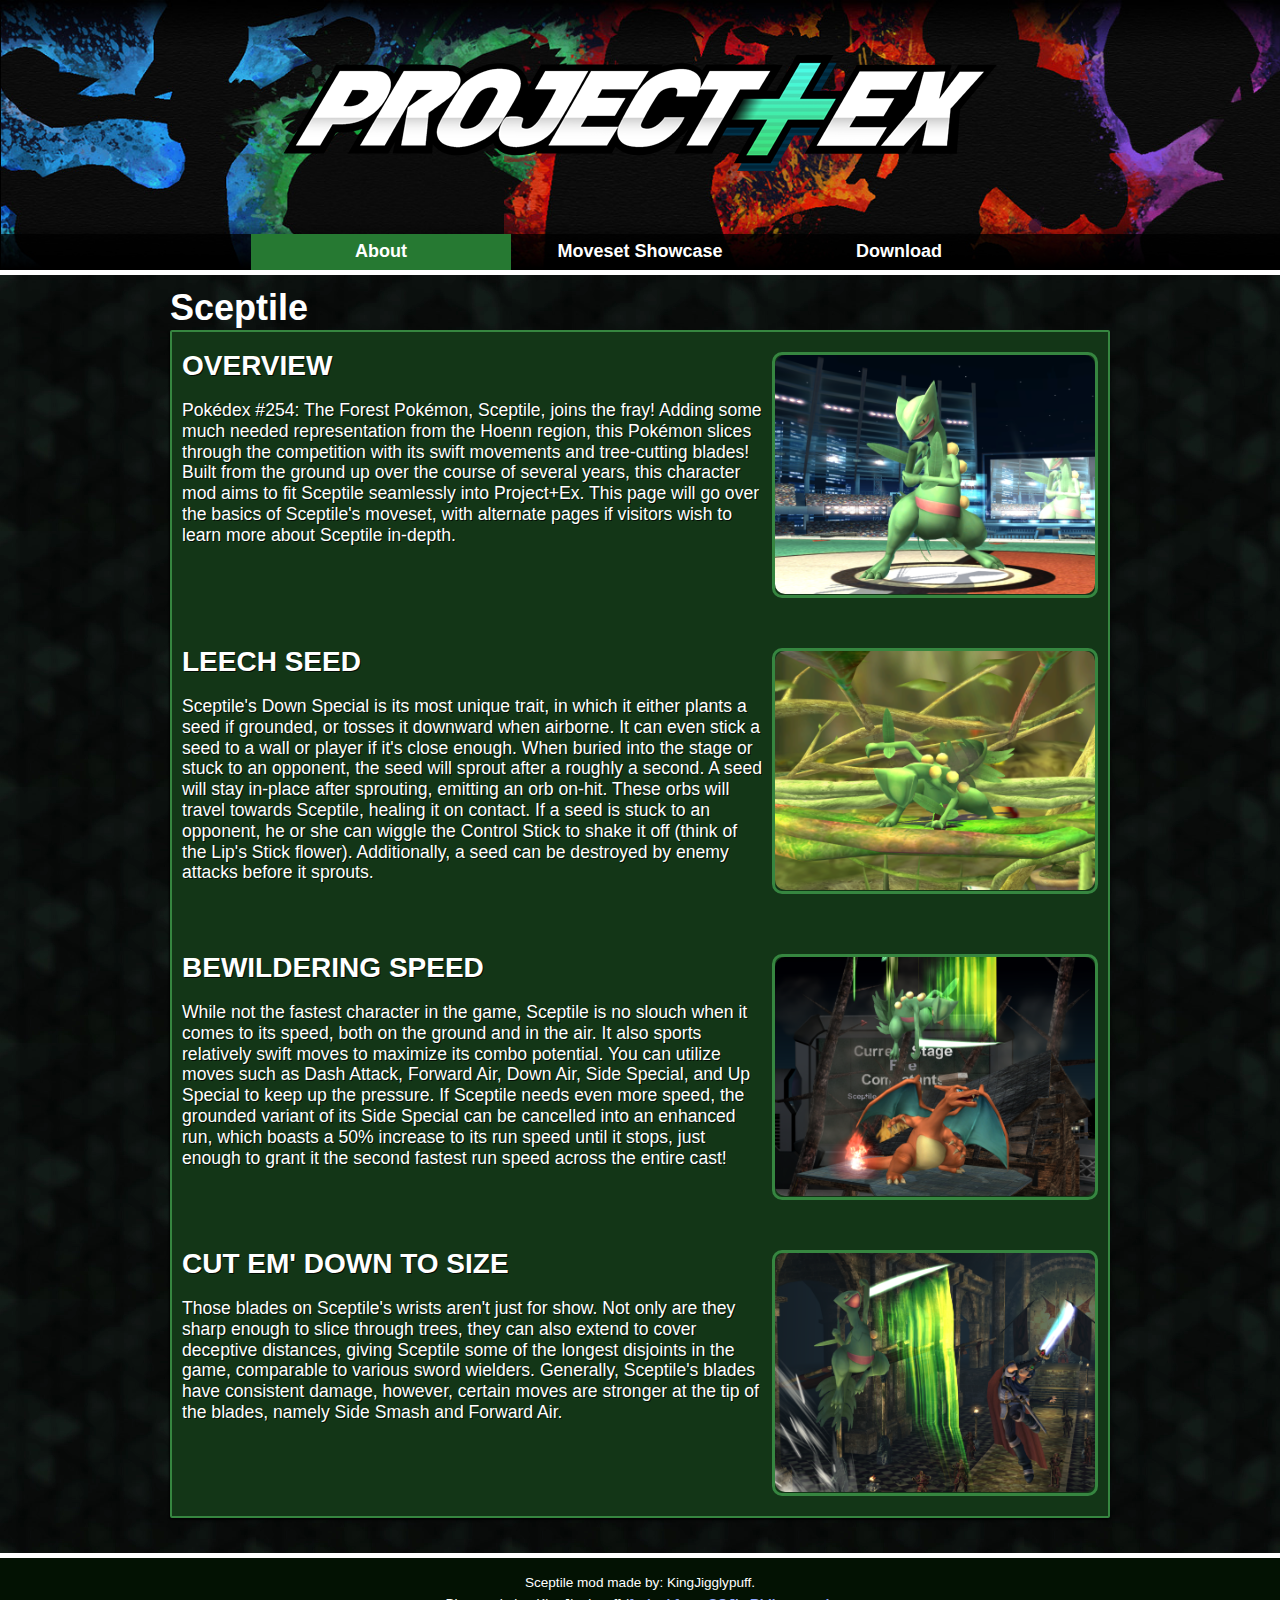
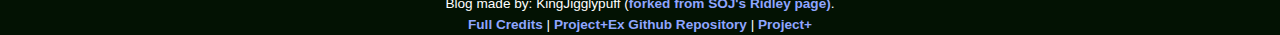
==== commit 84b07578: "Added non-Ridley version of banner image, on-top of adding working download and moveset showcase pag" ====
--- a/index.html
+++ b/index.html
@@ -64,8 +64,6 @@
 <h1 style="margin-top:10px;">OVERVIEW</h1>
 
 <p style="margin-top:20px;">Pokédex #254: The Forest Pokémon, Sceptile, joins the fray! Adding some much needed representation from the Hoenn region, this Pokémon slices through the competition with its swift movements and tree-cutting blades! Built from the ground up over the course of several years, this character mod aims to fit Sceptile seamlessly into Project+Ex. This page will go over the basics of Sceptile's moveset, with alternate pages if visitors wish to learn more about Sceptile in-depth.</p>
-
-<p style="margin-top:20px;"><a href="Sceptile/Download.html">Download the Sceptile BrawlInstaller Package.</a></p>
 
 <p><br><clear></clear></p>
 
@@ -154,6 +152,6 @@
   <footer>
     <p>Sceptile mod made by: KingJigglypuff.</p>
     <p>Blog made by: KingJigglypuff (<a href="https://projectmridley.github.io/ridley/">forked from SOJ's Ridley page)</a>.</p>
-    <p><a href="https://docs.google.com/document/d/1YK_gjA9iwin7wm3id73UZFfC294i-anPDKL77J8yCiw/edit?usp=sharing">Full Credits</a> | <a href="https://github.com/KingJigglypuff/project-plus-ex/releases">P+Ex Releases</a> | <a href="https://projectplusgame.com/">Project+</a></p>
+    <p><a href="https://docs.google.com/document/d/1YK_gjA9iwin7wm3id73UZFfC294i-anPDKL77J8yCiw/edit?usp=sharing">Full Credits</a> | <a href="https://github.com/KingJigglypuff/project-plus-ex">Project+Ex Github Repository</a> | <a href="https://projectplusgame.com/">Project+</a></p>
   </footer>
 </body></html>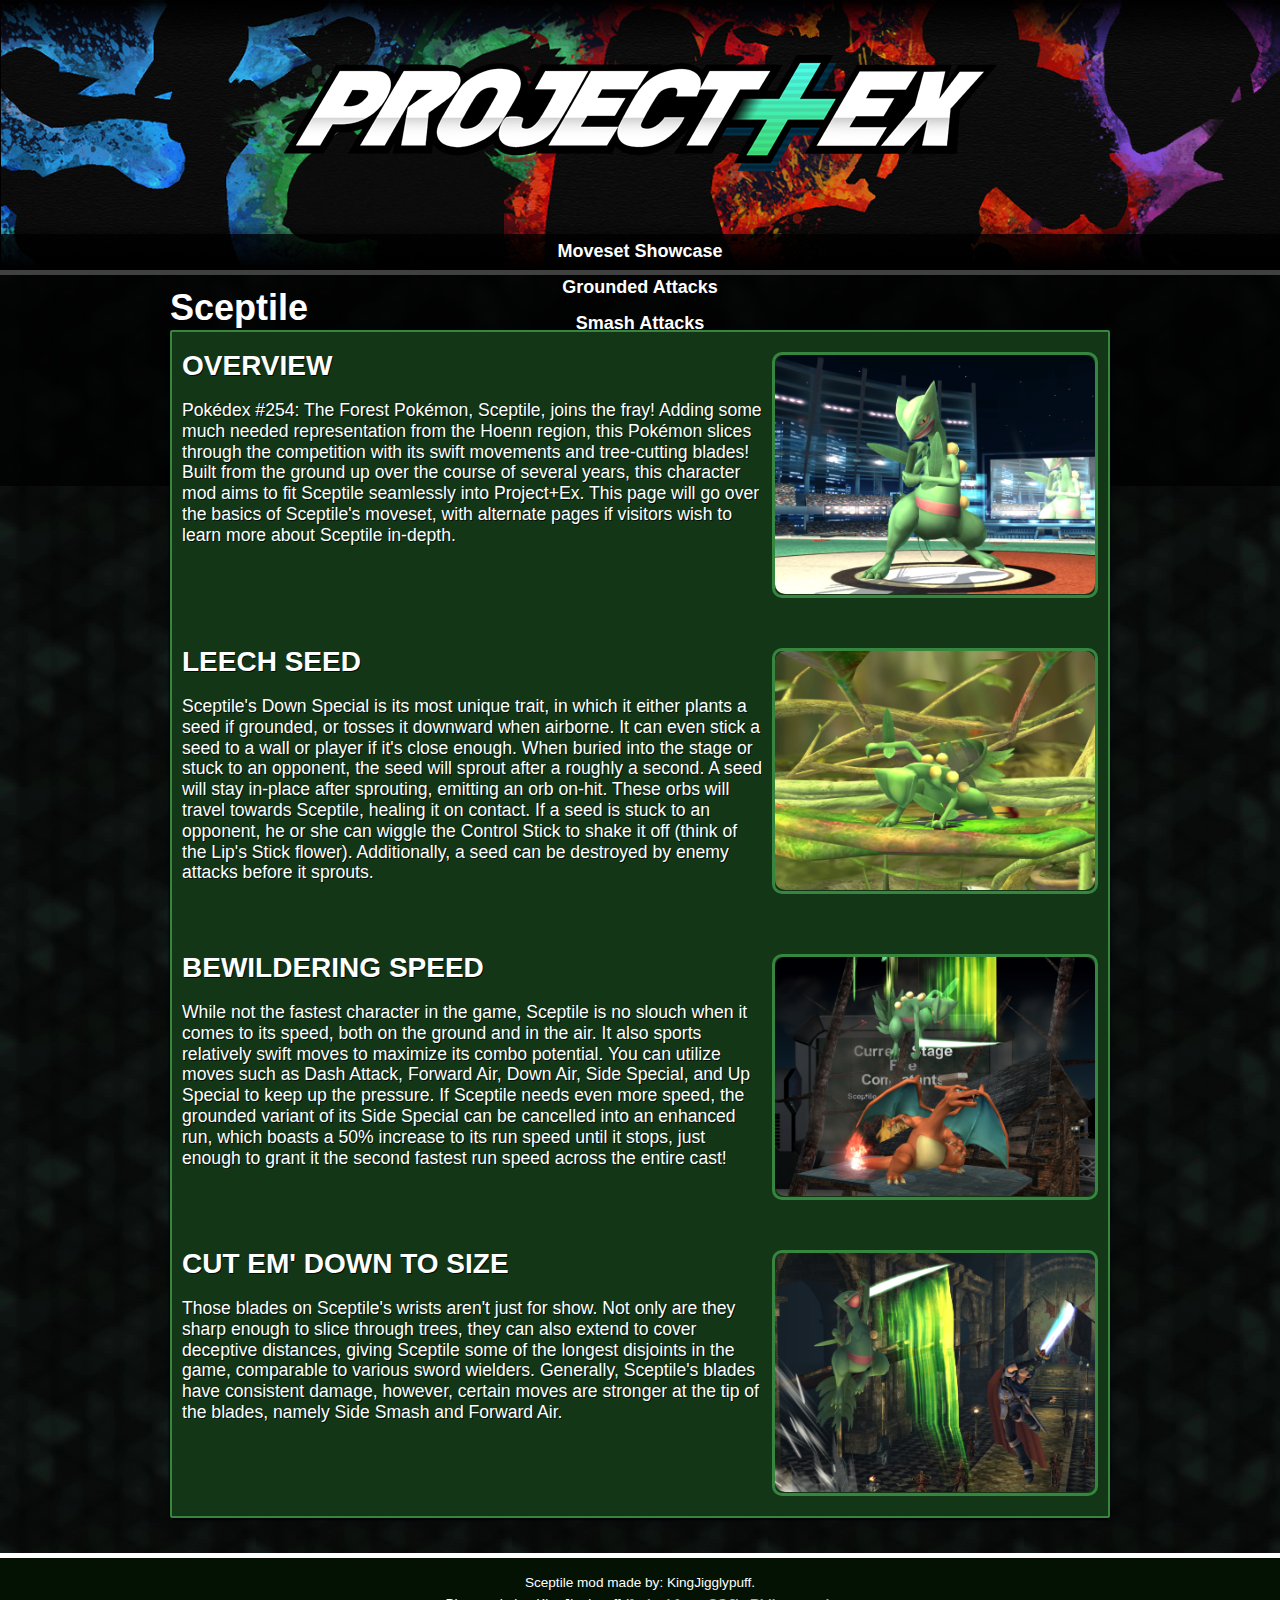
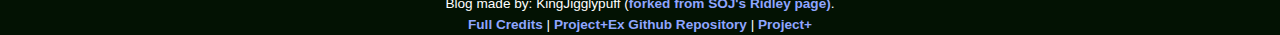
==== commit a1f20e66: "Dropdown bar for moveset showcase." ====
--- a/index.html
+++ b/index.html
@@ -1,9 +1,5 @@
 <!DOCTYPE html>
-<html lang="en"><head><meta http-equiv="Content-Type" content="text/html; charset=UTF-8"><script type="text/javascript" async="" src="Resources/Scripts/ga.js.download"></script><script type="text/javascript" async="" src="Resources/Scripts/ga.js.download"></script><script type="text/javascript" async="" src="Resources/Scripts/ga.js.download"></script>
-<script type="text/javascript" src="Resources/Scripts/ait-client-rewrite.js.download" charset="utf8"></script>
-<script type="text/javascript" src="Resources/Scripts/wbhack.js.download" charset="utf-8"></script>
-<link rel="stylesheet" type="text/css" href="Resources/Scripts/banner-styles.css">
-<link rel="stylesheet" type="text/css" href="Resources/Scripts/iconochive.css">
+<html lang="en"><head><meta http-equiv="Content-Type" content="text/html; charset=UTF-8">
 
   
   <title>Project+Ex - Sceptile</title>
@@ -17,8 +13,6 @@
   <link rel="stylesheet" href="Resources/Scripts/960.css">
   <script src="Resources/Scripts/jquery.js.download"></script>
   <script src="Resources/Scripts/jquery.cycle.lite.js.download"></script>
-  <script src="Resources/Scripts/chart.js.download"></script>
-  <link href="Resources/Scripts/css" rel="stylesheet" type="text/css">
   </head>
 
 <body>
@@ -39,7 +33,17 @@
 	<nav class="menu container_12">
 	  <ul>
 				<li><a class="active" href="index.html">About</a></li>
-				<li><a href="Sceptile/Moveset Showcase.html">Moveset Showcase</a></li>
+				<li class="dropdown">
+					<a href="javascript:void(0)">Moveset Showcase</a>
+					<div class="dropdown-content">
+						<a href="Sceptile/Grounded Attacks.html">Grounded Attacks</a>
+						<a href="Sceptile/Smash Attacks.html">Smash Attacks</a>
+						<a href="Sceptile/Aerial Attacks.html">Aerial Attacks</a>
+						<a href="Sceptile/Throws.html">Throws</a>
+						<a href="Sceptile/Special Attacks.html">Special Attacks</a>
+						<a href="Sceptile/Unique Mechanics.html">Unique Mechanics</a>
+					</div>
+				</li>
 				<li><a href="Sceptile/Download.html">Download</a></li>
 			  </ul>
 	</nav>
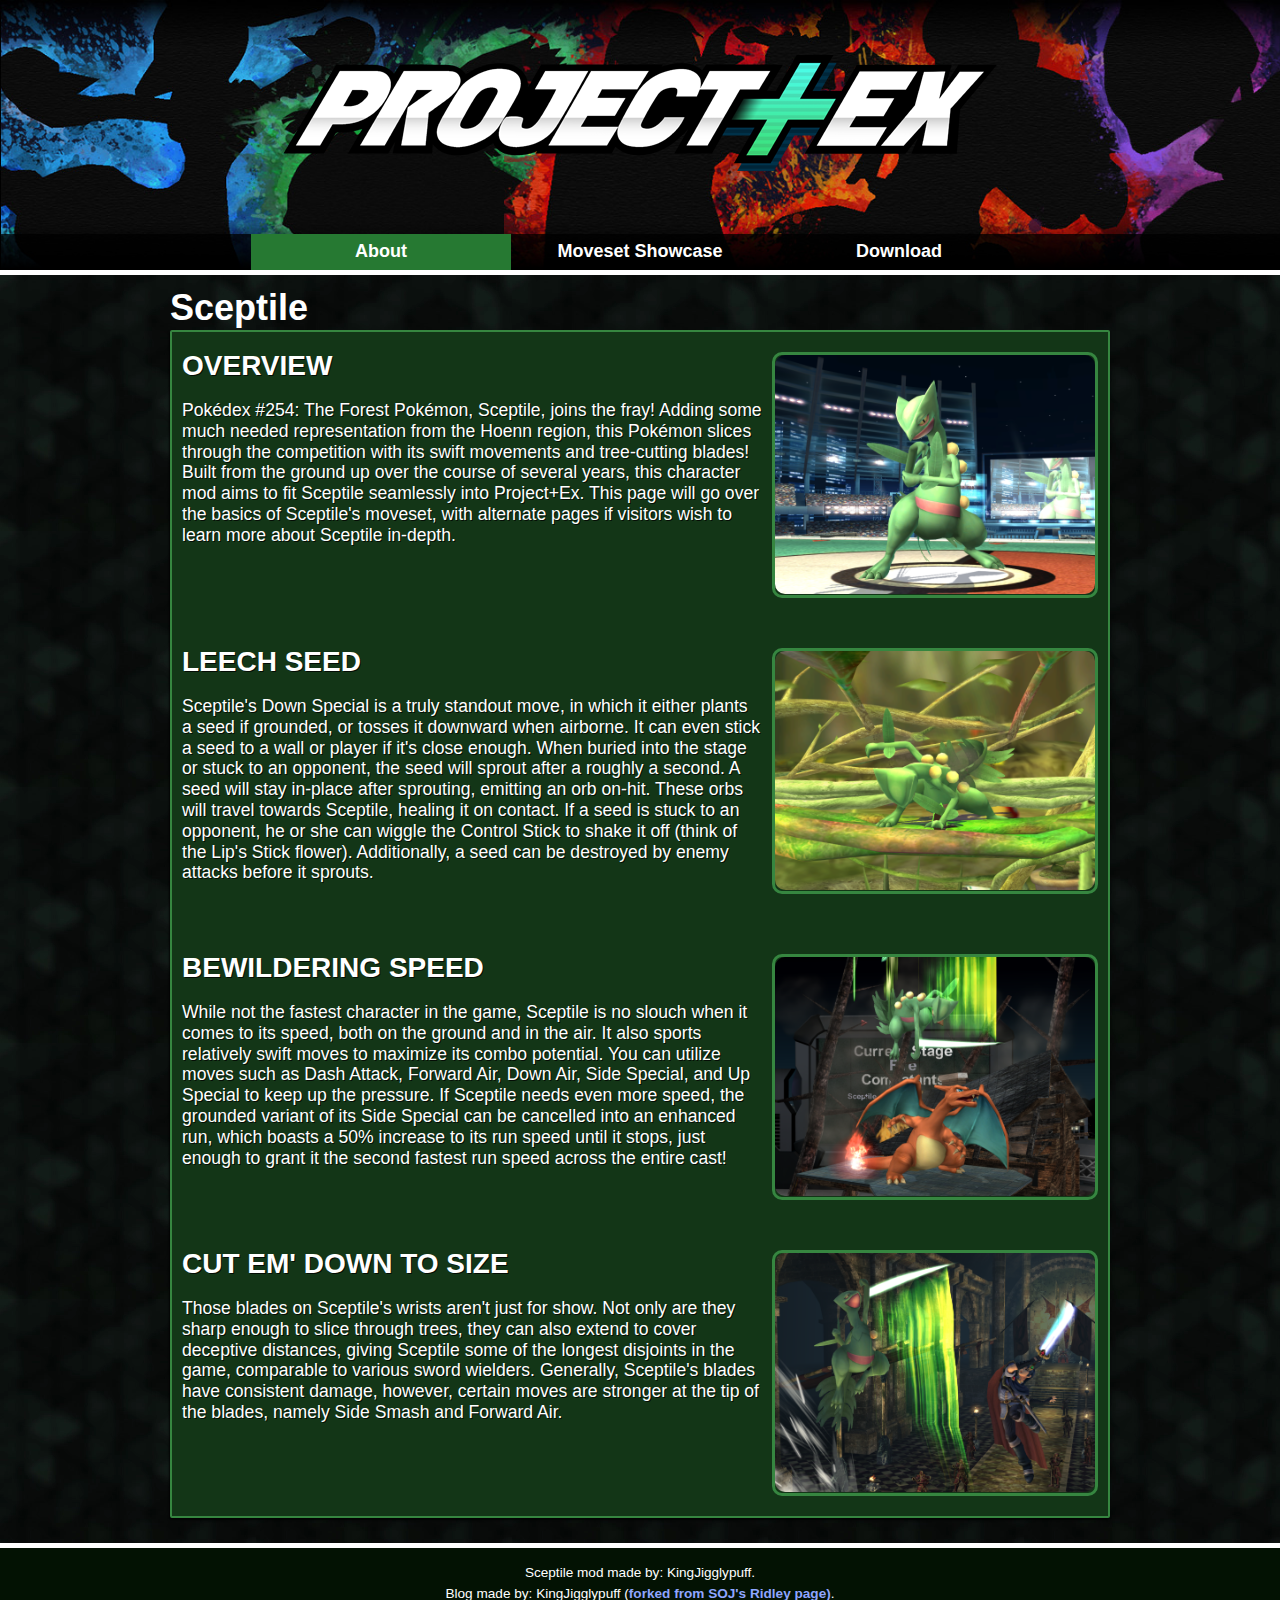
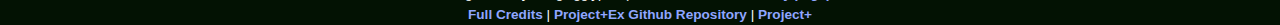
==== commit 6905e3a2: "Finish Unique Mechanics page, touch-up Grounded/Aerial Attack pages to condense Dash Attack and Down" ====
--- a/index.html
+++ b/index.html
@@ -83,7 +83,7 @@
 
 <h1 style="margin-top:40px;">LEECH SEED</h1>
 
-<p style="margin-top:20px;">Sceptile's Down Special is its most unique trait, in which it either plants a seed if grounded, or tosses it downward when airborne. It can even stick a seed to a wall or player if it's close enough. When buried into the stage or stuck to an opponent, the seed will sprout after a roughly a second. A seed will stay in-place after sprouting, emitting an orb on-hit. These orbs will travel towards Sceptile, healing it on contact. If a seed is stuck to an opponent, he or she can wiggle the Control Stick to shake it off (think of the Lip's Stick flower). Additionally, a seed can be destroyed by enemy attacks before it sprouts.</p>
+<p style="margin-top:20px;">Sceptile's Down Special is a truly standout move, in which it either plants a seed if grounded, or tosses it downward when airborne. It can even stick a seed to a wall or player if it's close enough. When buried into the stage or stuck to an opponent, the seed will sprout after a roughly a second. A seed will stay in-place after sprouting, emitting an orb on-hit. These orbs will travel towards Sceptile, healing it on contact. If a seed is stuck to an opponent, he or she can wiggle the Control Stick to shake it off (think of the Lip's Stick flower). Additionally, a seed can be destroyed by enemy attacks before it sprouts.</p>
 
 <p><br><clear></clear></p>
 
--- a/Resources/Scripts/styles.css
+++ b/Resources/Scripts/styles.css
@@ -10,7 +10,7 @@
 article, aside, canvas, details, embed, 
 figure, figcaption, footer, header, hgroup, 
 menu, nav, output, ruby, section, summary,
-time, mark, audio, video {
+time, mark, audio {
 	margin: 0;
 	padding: 0;
 	border: 0;
@@ -126,11 +126,11 @@
 	border-bottom: 5px solid white;
 }
 
-.content {
+.content., .content2 {
 	margin-bottom: 10px;
 }
 
-.content h1 {
+.content h1, .content2 h1 {
 	font-family: 'Source Sans Pro', sans-serif;
 	font-size: 36px;
 	color: white;
@@ -139,12 +139,12 @@
 	line-height: 1em;
 }
 
-.content section h1 {
+.content section h1, .content2 section h1 {
 	margin: 12px 0px;
 	font-size: 28px;
 }
 
-.content section {
+.content section, .content2 section {
 	background: #133617;
 	border: 2px solid #368640;
 	margin-bottom: 10px;
@@ -158,6 +158,10 @@
 	border-radius: 2px;
 }
 
+.content2 section {
+	padding: 50px 10px;
+}
+
 .char_img, .char_slides {
 	width: 320px;
 	height: 240px;
@@ -170,7 +174,7 @@
 	border-radius: 10px;
 }
 
-.char_slides img {
+.char_slides img, video {
 	position: absolute; 
 	top: 0px; 
 	width: 320px;
@@ -201,4 +205,47 @@
 Font1 {
 	font-family: "Impact";
 	font-size: 4em;
+}
+
+/* Dropdown Menu */
+
+.dropdown-content {
+  display: none;
+  position: absolute;
+  background-color: rgba(0,0,0,0.75);
+  min-width: 260px;
+  box-shadow: 0px 8px 16px 0px rgba(0,0,0,0.2);
+  z-index: 1;
+}
+
+.dropdown-content a {
+  padding: 10px 0px;
+  text-decoration: none;
+  display: block;
+  text-align: center;
+}
+
+.dropdown:hover .dropdown-content {
+  display: block;
+}
+
+/* Button */
+
+.hidden {
+  display: none;
+}
+
+.left_button, .right_button {
+	position: relative;
+    z-index: 1;
+}
+
+.show {
+	background-color: rgba(0,0,0,0.4);
+	padding: 8px;
+	border-style: solid;
+	border-width: 4px;
+	border-color: rgba(0,0,0,0.5);
+	border-radius: 6px;
+	width: fit-content;
 }